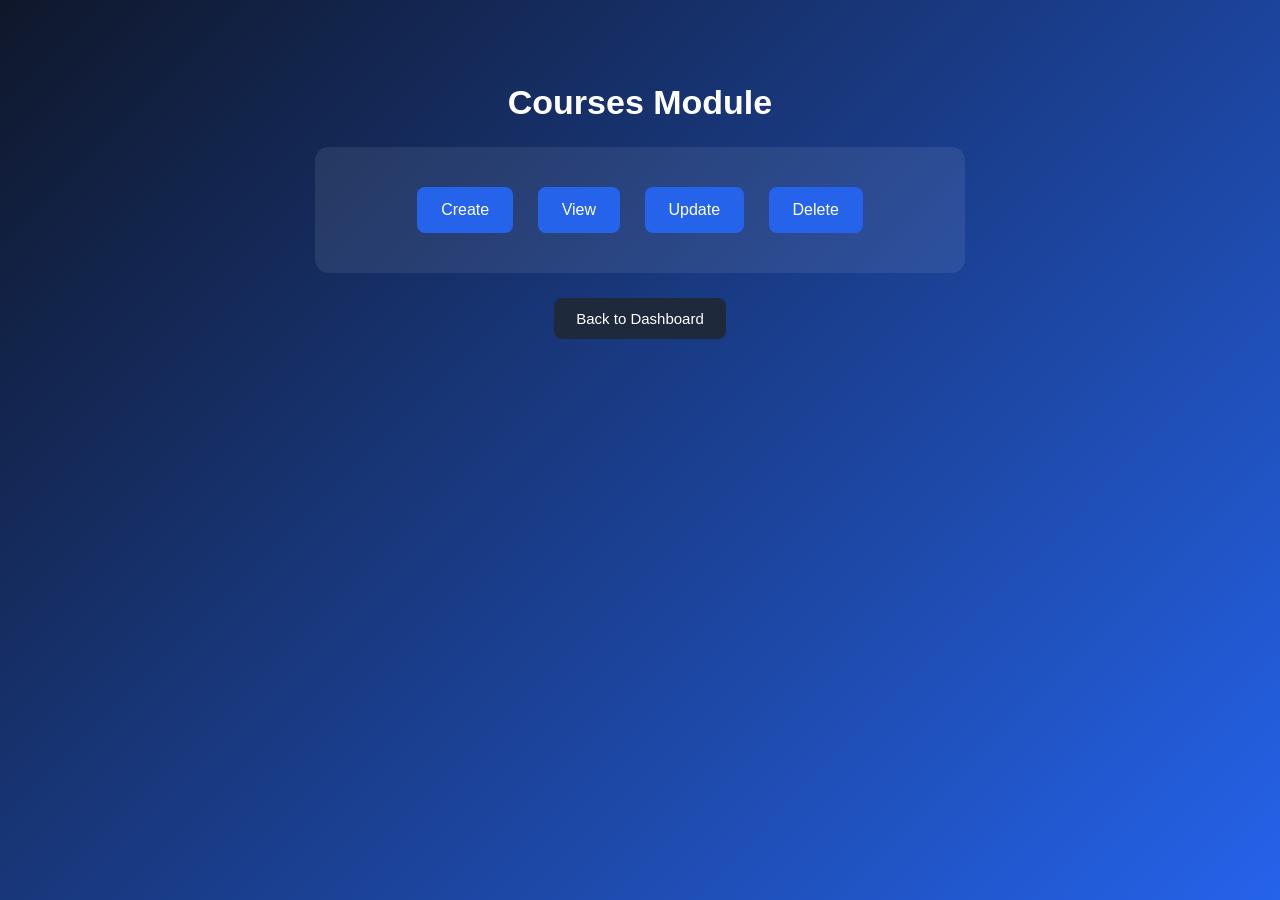
==== student_frontend/courses.html @ 5df51ed3 "Initial commit" ====
<!DOCTYPE html>
<html>
<head>
<title>Courses Module</title>

<style>
body {
    font-family: Arial;
    background: linear-gradient(135deg, #0f172a, #2563eb);
    color: white;
    margin: 0;
}

/* 🔥 TOP SECTION */
.top-section {
    display: flex;
    justify-content: center;
    align-items: flex-start;
    height: 45vh;
}

/* CONTAINER */
.container {
    width: 650px;
    text-align: center;
    margin-top: 60px;
}

/* TITLE */
h1 {
    font-size: 34px;
    margin-bottom: 25px;
}

/* BOX */
.box {
    background: rgba(255,255,255,0.08);
    padding: 30px;
    border-radius: 14px;
}

/* 🔥 INPUT + SELECT (FIXED) */
input, select {
    width: 90%;
    padding: 12px;
    margin: 10px 0;

    border-radius: 6px;
    border: none;

    box-sizing: border-box;   /* ✅ SAME SIZE */
    font-size: 14px;
    font-family: Arial;

    background: #e5e7eb;      /* ✅ same color */
    color: #000;
}

/* 🔥 FIX SELECT HEIGHT + STYLE */
select {
    width: 90%;
    padding: 12px;
    margin: 10px 0;
    border-radius: 6px;
    border: none;

    box-sizing: border-box;
    font-size: 14px;
    font-family: Arial;

    background: #e5e7eb;
    color: #000;

    height: 44px;
    cursor: pointer;
}

/* BUTTON */
button {
    margin: 10px;
    padding: 14px 24px;
    border: none;
    border-radius: 8px;
    background: #2563eb;
    color: white;
    cursor: pointer;
    font-size: 16px;
}

button:hover {
    background: #1d4ed8;
}

/* SECTIONS */
.section {
    display: none;
    margin-top: 20px;
    background: rgba(255,255,255,0.05);
    padding: 15px;
    border-radius: 8px;
}

/* ITEM */
.item {
    background: rgba(255,255,255,0.08);
    padding: 12px;
    margin: 12px 0;          /* 🔥 better spacing */
    border-radius: 6px;
    text-align: left;        /* 🔥 FIX alignment */
}

/* BACK BUTTON */
.back-btn {
    margin-top: 25px;
    padding: 12px 22px;
    font-size: 15px;
    background: #1e293b;
}

/* 🔥 BOTTOM SECTION */
.bottom-section {
    height: 55vh;
}
</style>

</head>

<body>

<!-- 🔥 TOP SECTION -->
<div class="top-section">
    <div class="container">

        <h1>Courses Module</h1>

        <div class="box">
            <button onclick="show('create')">Create</button>
            <button onclick="show('view')">View</button>
            <button onclick="show('update')">Update</button>
            <button onclick="show('delete')">Delete</button>
        </div>

        <!-- CREATE -->
        <div id="create" class="section">
            <input id="courseId" placeholder="Course ID">

            <input id="courseName" placeholder="Course Name">

            <input id="credits" placeholder="Credits (e.g. 3)">
            <input id="semester" placeholder="Semester (e.g. 1)">

            <!-- Course Type Dropdown -->
            <select id="courseType">
                <option value="">Select Course Type</option>
                <option>Core</option>
                <option>Elective</option>
            </select>

            <input id="facultyId" placeholder="Faculty ID">

            <button onclick="addCourse()">Add Course</button>
        </div>

        <!-- VIEW -->
        <div id="view" class="section">
            <div id="list"></div>
        </div>

        <!-- UPDATE -->
        <div id="update" class="section">
            <input id="uid" placeholder="Course ID">

            <input id="uname" placeholder="New Course Name">
            <input id="ucredits" placeholder="New Credits">

            <input id="usemester" placeholder="New Semester">

            <select id="utype">
                <option value="">Select Type</option>
                <option>Core</option>
                <option>Elective</option>
            </select>

            <input id="ufaculty" placeholder="New Faculty ID">

            <button onclick="updateCourse()">Update</button>
        </div>

        <!-- DELETE -->
        <div id="delete" class="section">
            <input id="did" placeholder="Course ID">
            <button onclick="deleteCourse()">Delete</button>
        </div>

        <button class="back-btn" onclick="goBack()">Back to Dashboard</button>

    </div>
</div>

<!-- 🔥 BOTTOM SECTION -->
<div class="bottom-section"></div>

<script>
// SWITCH
function show(id) {
    document.querySelectorAll('.section').forEach(s => s.style.display = "none");
    document.getElementById(id).style.display = "block";

    if (id === "view") loadCourses();
}

// DATA
function getData() {
    return JSON.parse(localStorage.getItem("courses")) || [];
}

function saveData(data) {
    localStorage.setItem("courses", JSON.stringify(data));
}

// CREATE
function addCourse() {
    let data = getData();

    const id = document.getElementById("courseId").value;

    if (data.some(c => c.id == id)) {
        alert("Course ID already exists!");
        return;
    }

    const credits = parseInt(document.getElementById("credits").value);

    // 🔥 DB constraint simulation
    if (credits <= 0) {
        alert("Credits must be greater than 0");
        return;
    }

    data.push({
        id: id,
        name: document.getElementById("courseName").value,
        credits: credits,
        semester: document.getElementById("semester").value,
        type: document.getElementById("courseType").value,
        facultyId: document.getElementById("facultyId").value
    });

    saveData(data);
    alert("Course Added");
}

// VIEW
function loadCourses() {
    let data = getData();

    document.getElementById("list").innerHTML = data.map(c =>
        `<div class="item" style="text-align:left;">
            <p><b>ID:</b> ${c.id}</p>
            <p><b>Name:</b> ${c.name}</p>
            <p><b>Credits:</b> ${c.credits}</p>
            <p><b>Semester:</b> ${c.semester}</p>
            <p><b>Type:</b> ${c.type}</p>
            <p><b>Faculty ID:</b> ${c.facultyId}</p>
        </div>`
    ).join("");
}

// UPDATE
function updateCourse() {
    let data = getData();

    data = data.map(c =>
        c.id == document.getElementById("uid").value
        ? {
            ...c,
            name: document.getElementById("uname").value || c.name,
            credits: document.getElementById("ucredits").value || c.credits,
            semester: document.getElementById("usemester").value || c.semester,
            type: document.getElementById("utype").value || c.type,
            facultyId: document.getElementById("ufaculty").value || c.facultyId
        }
        : c
    );

    saveData(data);
    alert("Updated");
}

// DELETE
function deleteCourse() {
    let data = getData().filter(c =>
        c.id != document.getElementById("did").value
    );

    saveData(data);
    alert("Deleted");
}

// BACK
function goBack() {
    window.location.href = "index.html";
}
</script>

</body>
</html>
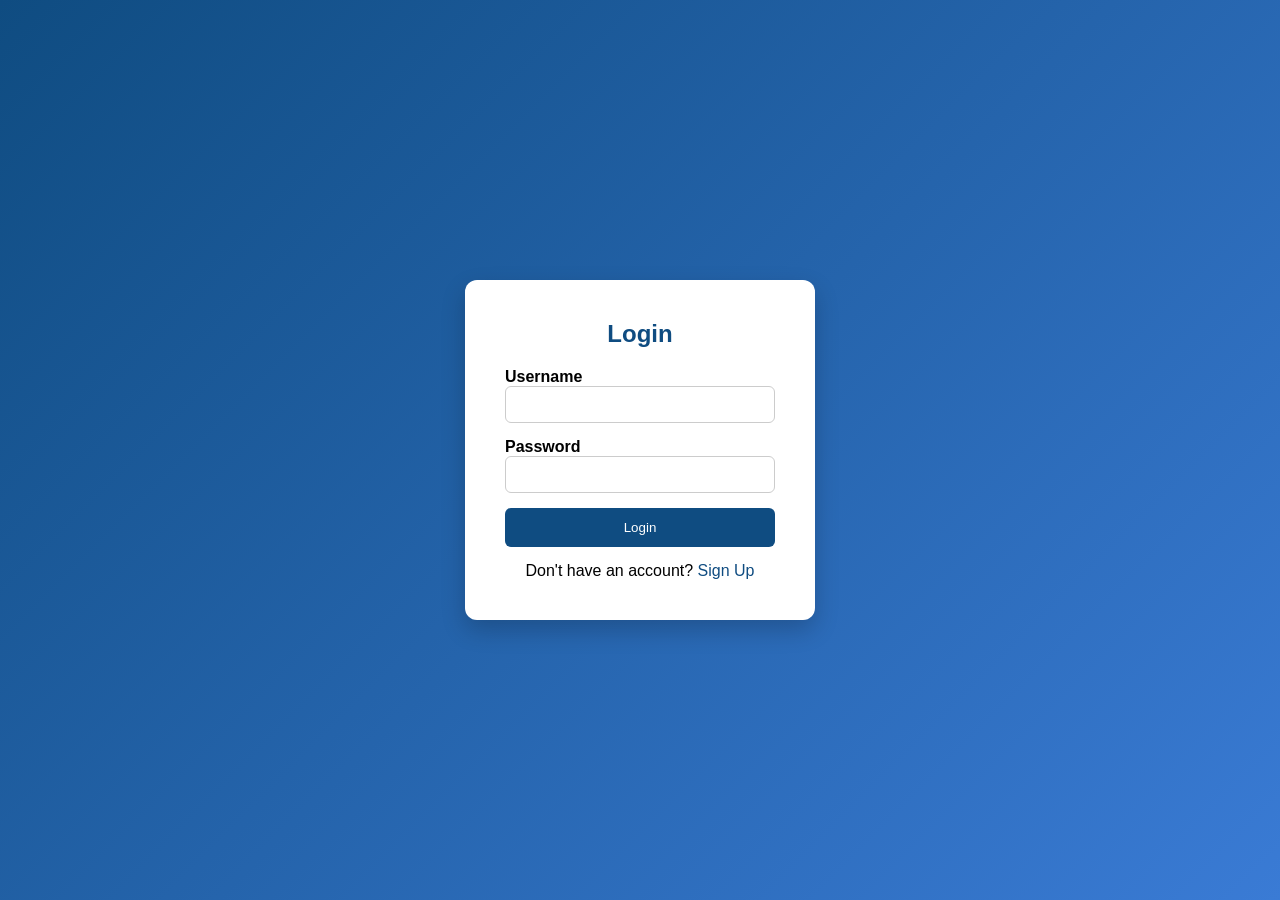
==== commit ae5ee9ee: "CRUD applied to all entities" ====
--- a/student_frontend/courses.html
+++ b/student_frontend/courses.html
@@ -4,11 +4,20 @@
 <title>Courses Module</title>
 
 <style>
+html, body {
+    height: 100%;
+    margin: 0;
+}
+
 body {
     font-family: Arial;
+    color: white;
+
+    /* 🔥 FIX: gradient stays fixed while scrolling */
     background: linear-gradient(135deg, #0f172a, #2563eb);
-    color: white;
-    margin: 0;
+    background-attachment: fixed;
+    background-repeat: no-repeat;
+    background-size: cover;
 }
 
 /* 🔥 TOP SECTION */
@@ -163,6 +172,12 @@
 
         <!-- VIEW -->
         <div id="view" class="section">
+            <input 
+            type="text" 
+            id="searchInput" 
+            placeholder="Search course..." 
+            onkeyup="searchCourse()"
+            >
             <div id="list"></div>
         </div>
 
@@ -201,7 +216,26 @@
 <div class="bottom-section"></div>
 
 <script>
-// SWITCH
+const BASE_URL = "http://127.0.0.1:8000";
+
+/* ================= AUTH ================= */
+
+function getAuthHeaders() {
+    return {
+        "Content-Type": "application/json",
+        "Authorization": "Bearer " + sessionStorage.getItem("token")
+    };
+}
+
+function checkAuth() {
+    if (!sessionStorage.getItem("token")) {
+        alert("Please login first");
+        window.location.href = "login.html";
+    }
+}
+
+/* ================= SWITCH ================= */
+
 function show(id) {
     document.querySelectorAll('.section').forEach(s => s.style.display = "none");
     document.getElementById(id).style.display = "block";
@@ -209,95 +243,164 @@
     if (id === "view") loadCourses();
 }
 
-// DATA
-function getData() {
-    return JSON.parse(localStorage.getItem("courses")) || [];
-}
-
-function saveData(data) {
-    localStorage.setItem("courses", JSON.stringify(data));
-}
-
-// CREATE
-function addCourse() {
-    let data = getData();
-
-    const id = document.getElementById("courseId").value;
-
-    if (data.some(c => c.id == id)) {
-        alert("Course ID already exists!");
-        return;
+/* ================= CREATE ================= */
+
+async function addCourse() {
+    const course = {
+        Course_Name: document.getElementById("courseName").value,
+        Credits: Number(document.getElementById("credits").value),
+        Course_Type: document.getElementById("courseType").value,
+        Semester: document.getElementById("semester").value 
+            ? Number(document.getElementById("semester").value) 
+            : null,
+        Faculty_ID: document.getElementById("facultyId").value 
+            ? Number(document.getElementById("facultyId").value) 
+            : null
+    };
+
+    try {
+        const res = await fetch(`${BASE_URL}/courses/`, {
+            method: "POST",
+            headers: getAuthHeaders(),
+            body: JSON.stringify(course)
+        });
+
+        const data = await res.json();
+
+        if (!res.ok) {
+            alert("❌ Error: " + JSON.stringify(data.detail));
+            return;
+        }
+
+        // ✅ SUCCESS MESSAGE (NOW YOU WILL SEE IT)
+        alert("✅ Course Added Successfully!");
+
+        // optional: clear form
+        document.getElementById("courseName").value = "";
+        document.getElementById("credits").value = "";
+        document.getElementById("semester").value = "";
+        document.getElementById("facultyId").value = "";
+
+        loadCourses();
+
+    } catch (err) {
+        alert("❌ Server Error: " + err.message);
     }
-
-    const credits = parseInt(document.getElementById("credits").value);
-
-    // 🔥 DB constraint simulation
-    if (credits <= 0) {
-        alert("Credits must be greater than 0");
-        return;
+}
+
+/* ================= VIEW ================= */
+
+async function loadCourses() {
+    try {
+        const res = await fetch(`${BASE_URL}/courses/`, {
+            headers: getAuthHeaders()
+        });
+
+        if (!res.ok) throw new Error("Unauthorized");
+
+        const data = await res.json();
+
+        document.getElementById("list").innerHTML = data.map(c =>
+            `<div class="item course-card">
+                <p><b>ID:</b> ${c.Course_ID}</p>
+                <p><b>Name:</b> ${c.Course_Name}</p>
+                <p><b>Credits:</b> ${c.Credits}</p>
+                <p><b>Semester:</b> ${c.Semester ?? ""}</p>
+                <p><b>Type:</b> ${c.Course_Type}</p>
+                <p><b>Faculty ID:</b> ${c.Faculty_ID ?? ""}</p>
+            </div>`
+        ).join("");
+
+    } catch (err) {
+        document.getElementById("list").innerHTML =
+            `<p style="color:red;">${err.message}</p>`;
     }
-
-    data.push({
-        id: id,
-        name: document.getElementById("courseName").value,
-        credits: credits,
-        semester: document.getElementById("semester").value,
-        type: document.getElementById("courseType").value,
-        facultyId: document.getElementById("facultyId").value
+}
+
+/* ================= UPDATE ================= */
+
+async function updateCourse() {
+    const id = document.getElementById("uid").value;
+
+    const updated = {
+        Course_Name: document.getElementById("uname").value,
+        Credits: document.getElementById("ucredits").value 
+            ? Number(document.getElementById("ucredits").value) 
+            : undefined,
+        Semester: document.getElementById("usemester").value 
+            ? Number(document.getElementById("usemester").value) 
+            : undefined,
+        Course_Type: document.getElementById("utype").value,
+        Faculty_ID: document.getElementById("ufaculty").value 
+            ? Number(document.getElementById("ufaculty").value) 
+            : undefined
+    };
+
+    try {
+        const res = await fetch(`${BASE_URL}/courses/${id}`, {
+            method: "PUT",
+            headers: getAuthHeaders(),
+            body: JSON.stringify(updated)
+        });
+
+        const data = await res.json();
+
+        if (!res.ok) {
+            throw new Error(JSON.stringify(data.detail));
+        }
+
+        alert("Updated ✅");
+        loadCourses();
+
+    } catch (err) {
+        alert(err.message);
+    }
+}
+
+/* ================= DELETE ================= */
+
+async function deleteCourse() {
+    const id = document.getElementById("did").value;
+
+    try {
+        const res = await fetch(`${BASE_URL}/courses/${id}`, {
+            method: "DELETE",
+            headers: getAuthHeaders()
+        });
+
+        if (!res.ok) {
+            const data = await res.json();
+            throw new Error(data.detail || "Delete failed");
+        }
+
+        alert("Deleted ✅");
+        loadCourses();
+
+    } catch (err) {
+        alert(err.message);
+    }
+}
+
+/* ================= SEARCH ================= */
+
+function searchCourse() {
+    let input = document.getElementById("searchInput").value.toLowerCase();
+    let cards = document.querySelectorAll(".course-card");
+
+    cards.forEach(card => {
+        let text = card.innerText.toLowerCase();
+        card.style.display = text.includes(input) ? "" : "none";
     });
-
-    saveData(data);
-    alert("Course Added");
-}
-
-// VIEW
-function loadCourses() {
-    let data = getData();
-
-    document.getElementById("list").innerHTML = data.map(c =>
-        `<div class="item" style="text-align:left;">
-            <p><b>ID:</b> ${c.id}</p>
-            <p><b>Name:</b> ${c.name}</p>
-            <p><b>Credits:</b> ${c.credits}</p>
-            <p><b>Semester:</b> ${c.semester}</p>
-            <p><b>Type:</b> ${c.type}</p>
-            <p><b>Faculty ID:</b> ${c.facultyId}</p>
-        </div>`
-    ).join("");
-}
-
-// UPDATE
-function updateCourse() {
-    let data = getData();
-
-    data = data.map(c =>
-        c.id == document.getElementById("uid").value
-        ? {
-            ...c,
-            name: document.getElementById("uname").value || c.name,
-            credits: document.getElementById("ucredits").value || c.credits,
-            semester: document.getElementById("usemester").value || c.semester,
-            type: document.getElementById("utype").value || c.type,
-            facultyId: document.getElementById("ufaculty").value || c.facultyId
-        }
-        : c
-    );
-
-    saveData(data);
-    alert("Updated");
-}
-
-// DELETE
-function deleteCourse() {
-    let data = getData().filter(c =>
-        c.id != document.getElementById("did").value
-    );
-
-    saveData(data);
-    alert("Deleted");
-}
-
-// BACK
+}
+
+/* ================= INIT ================= */
+
+window.onload = function () {
+    checkAuth();
+};
+
+/* ================= BACK ================= */
+
 function goBack() {
     window.location.href = "index.html";
 }
